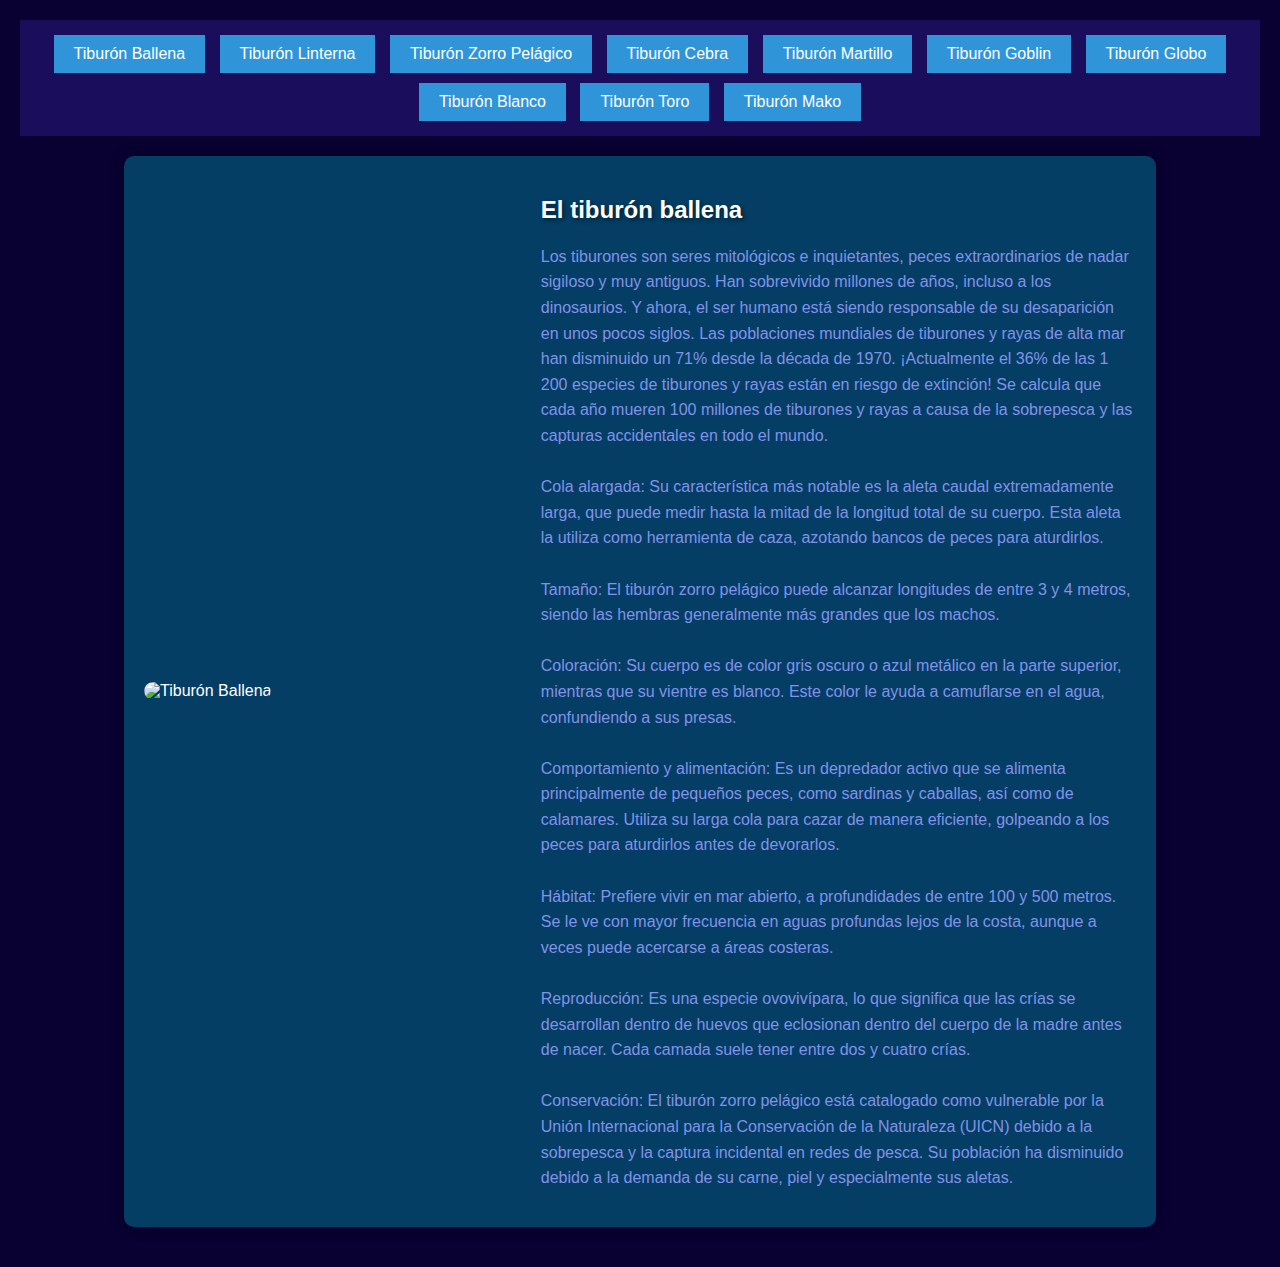
==== index.html @ 9f4cbdf3 "Add files via upload" ====
<!DOCTYPE html>
<html lang="es">
<head>
    <meta charset="UTF-8">
    <meta name="viewport" content="width=device-width, initial-scale=1.0">
    <title>Tiburones</title>
    <link rel="stylesheet" href="Style.css">
</head>
<body>
    <div class="header">
        <button onclick="showSection('tiburon-ballena')">Tiburón Ballena</button>
        <button onclick="showSection('tiburon-linterna')">Tiburón Linterna</button>
        <button onclick="showSection('tiburon-zorro')">Tiburón Zorro Pelágico</button>
        <button onclick="showSection('tiburon-cebra')">Tiburón Cebra</button>
        <button onclick="showSection('tiburon-martillo')">Tiburón Martillo</button>
        <button onclick="showSection('tiburon-goblin')">Tiburón Goblin</button>
        <button onclick="showSection('tiburon-globo')">Tiburón Globo</button>
        <button onclick="showSection('tiburon-blanco')">Tiburón Blanco</button>
        <button onclick="showSection('tiburon-toro')">Tiburón Toro</button>
        <button onclick="showSection('tiburon-mako')">Tiburón Mako</button>
    </div>

    <div class="content">
        <div id="tiburon-ballena" class="section">
            <img src="img/ballena.png" alt="Tiburón Ballena">
            <div class="text-box">
                <h2>El tiburón ballena</h2>
                <p>Los tiburones son seres mitológicos e inquietantes, 
                    peces extraordinarios de nadar sigiloso y muy antiguos. Han sobrevivido millones de años, 
                    incluso a los dinosaurios. Y ahora, el ser humano está siendo responsable de su desaparición 
                    en unos pocos siglos. Las poblaciones mundiales de tiburones y rayas de alta mar han disminuido un
                     71% desde la década de 1970. ¡Actualmente el 36% de las 1 200 especies de tiburones y rayas están en riesgo 
                     de extinción! Se calcula que cada año mueren 100 millones de tiburones y rayas a causa de la sobrepesca y las 
                     capturas accidentales en todo el mundo.
                     <br>
                     <br>
                     
                                         Cola alargada: Su característica más notable es la aleta caudal extremadamente larga, que puede medir hasta la mitad de la longitud total de su cuerpo. Esta aleta la utiliza como herramienta de caza, azotando bancos de peces para aturdirlos.
                                         <br>
                                         <br>
                                         Tamaño: El tiburón zorro pelágico puede alcanzar longitudes de entre 3 y 4 metros, siendo las hembras generalmente más grandes que los machos.
                                         <br>
                                         <br>
                                         Coloración: Su cuerpo es de color gris oscuro o azul metálico en la parte superior, mientras que su vientre es blanco. Este color le ayuda a camuflarse en el agua, confundiendo a sus presas.
                                         <br>
                                         <br>
                                         Comportamiento y alimentación: Es un depredador activo que se alimenta principalmente de pequeños peces, como sardinas y caballas, así como de calamares. Utiliza su larga cola para cazar de manera eficiente, golpeando a los peces para aturdirlos antes de devorarlos.
                                         <br>
                                         <br>
                                         Hábitat: Prefiere vivir en mar abierto, a profundidades de entre 100 y 500 metros. Se le ve con mayor frecuencia en aguas profundas lejos de la costa, aunque a veces puede acercarse a áreas costeras.
                                         <br>
                                         <br>
                                         Reproducción: Es una especie ovovivípara, lo que significa que las crías se desarrollan dentro de huevos que eclosionan dentro del cuerpo de la madre antes de nacer. Cada camada suele tener entre dos y cuatro crías.
                                         <br>
                                         <br>
                                         Conservación: El tiburón zorro pelágico está catalogado como vulnerable por la Unión Internacional para la Conservación de la Naturaleza (UICN) debido a la sobrepesca y la captura incidental en redes de pesca. Su población ha disminuido debido a la demanda de su carne, piel y especialmente sus aletas.</p>
            </div>
        </div>

        <div id="tiburon-linterna" class="section" style="display:none;">
            <img src="img/linterna.png" alt="Tiburón Linterna">
            <div class="text-box">
                <h2>El tiburón linterna</h2>
                <p>El tiburón linterna es famoso por emitir luz bioluminiscente para camuflarse en las profundidades del mar.
                    Los tiburones son seres mitológicos e inquietantes, peces extraordinarios de nadar sigiloso y muy antiguos. 
                    Han sobrevivido millones de años, incluso a los dinosaurios. Y ahora, el ser humano está siendo responsable 
                    de su desaparición en unos pocos siglos. Las poblaciones mundiales de tiburones y rayas de alta mar han disminuido 
                    un 71% desde la década de 1970. ¡Actualmente el 36% de las 1 200 especies de tiburones y rayas están en riesgo de 
                    extinción! Se calcula que cada año mueren 100 millones de tiburones y rayas a causa de la sobrepesca y las 
                    capturas accidentales en todo el mundo.
                    <br>
                    <br>
                    
                                        Cola alargada: Su característica más notable es la aleta caudal extremadamente larga, que puede medir hasta la mitad de la longitud total de su cuerpo. Esta aleta la utiliza como herramienta de caza, azotando bancos de peces para aturdirlos.
                                        <br>
                                        <br>
                                        Tamaño: El tiburón zorro pelágico puede alcanzar longitudes de entre 3 y 4 metros, siendo las hembras generalmente más grandes que los machos.
                                        <br>
                                        <br>
                                        Coloración: Su cuerpo es de color gris oscuro o azul metálico en la parte superior, mientras que su vientre es blanco. Este color le ayuda a camuflarse en el agua, confundiendo a sus presas.
                                        <br>
                                        <br>
                                        Comportamiento y alimentación: Es un depredador activo que se alimenta principalmente de pequeños peces, como sardinas y caballas, así como de calamares. Utiliza su larga cola para cazar de manera eficiente, golpeando a los peces para aturdirlos antes de devorarlos.
                                        <br>
                                        <br>
                                        Hábitat: Prefiere vivir en mar abierto, a profundidades de entre 100 y 500 metros. Se le ve con mayor frecuencia en aguas profundas lejos de la costa, aunque a veces puede acercarse a áreas costeras.
                                        <br>
                                        <br>
                                        Reproducción: Es una especie ovovivípara, lo que significa que las crías se desarrollan dentro de huevos que eclosionan dentro del cuerpo de la madre antes de nacer. Cada camada suele tener entre dos y cuatro crías.
                                        <br>
                                        <br>
                                        Conservación: El tiburón zorro pelágico está catalogado como vulnerable por la Unión Internacional para la Conservación de la Naturaleza (UICN) debido a la sobrepesca y la captura incidental en redes de pesca. Su población ha disminuido debido a la demanda de su carne, piel y especialmente sus aletas.
                </p>
            </div>
        </div>

        <div id="tiburon-zorro" class="section" style="display:none;">
            <img src="img/zorro.png" alt="Tiburón Zorro Pelágico">
            <div class="text-box">
                <h2>El tiburón zorro pelágico</h2>
                <p>El tiburón zorro pelágico usa su larga cola para aturdir a sus presas antes de cazarlas.
                    El tiburón zorro pelágico (Alopias pelagicus) es una especie de tiburón de la familia Alopiidae, 
                    conocido por su apariencia distintiva y su gran capacidad de nadar a grandes distancias en mar abierto. 
                    Este tiburón se encuentra en aguas tropicales y subtropicales de todo el mundo,
                     especialmente en los océanos Pacífico e Índico.
<br>
<br>

                    Cola alargada: Su característica más notable es la aleta caudal extremadamente larga, que puede medir hasta la mitad de la longitud total de su cuerpo. Esta aleta la utiliza como herramienta de caza, azotando bancos de peces para aturdirlos.
                    <br>
                    <br>
                    Tamaño: El tiburón zorro pelágico puede alcanzar longitudes de entre 3 y 4 metros, siendo las hembras generalmente más grandes que los machos.
                    <br>
                    <br>
                    Coloración: Su cuerpo es de color gris oscuro o azul metálico en la parte superior, mientras que su vientre es blanco. Este color le ayuda a camuflarse en el agua, confundiendo a sus presas.
                    <br>
                    <br>
                    Comportamiento y alimentación: Es un depredador activo que se alimenta principalmente de pequeños peces, como sardinas y caballas, así como de calamares. Utiliza su larga cola para cazar de manera eficiente, golpeando a los peces para aturdirlos antes de devorarlos.
                    <br>
                    <br>
                    Hábitat: Prefiere vivir en mar abierto, a profundidades de entre 100 y 500 metros. Se le ve con mayor frecuencia en aguas profundas lejos de la costa, aunque a veces puede acercarse a áreas costeras.
                    <br>
                    <br>
                    Reproducción: Es una especie ovovivípara, lo que significa que las crías se desarrollan dentro de huevos que eclosionan dentro del cuerpo de la madre antes de nacer. Cada camada suele tener entre dos y cuatro crías.
                    <br>
                    <br>
                    Conservación: El tiburón zorro pelágico está catalogado como vulnerable por la Unión Internacional para la Conservación de la Naturaleza (UICN) debido a la sobrepesca y la captura incidental en redes de pesca. Su población ha disminuido debido a la demanda de su carne, piel y especialmente sus aletas.
                </p>
            </div>
        </div>





        <div id="tiburon-cebra" class="section" style="display:none;">
            <img src="img/cebra.png" alt="Tiburón Cebra">
            <div class="text-box">
                <h2>El tiburón cebra</h2>
                <p>El tiburón cebra tiene un patrón distintivo en su piel, parecido al de las cebras, aunque cambia conforme crece.
                    El tiburón cebra (Stegostoma tigrinum), también conocido como tiburón leopardo en su etapa adulta, 
                    es una especie de tiburón que habita principalmente en las aguas tropicales del océano Índico y el 
                    océano Pacífico occidental. Recibe su nombre debido a su apariencia juvenil, donde presenta rayas oscuras 
                    y claras que recuerdan a una cebra, aunque en la etapa adulta estas rayas se
                     transforman en manchas oscuras, más parecidas a las de un leopardo.
                    <br>
<br>

                    Cola alargada: Su característica más notable es la aleta caudal extremadamente larga, que puede medir hasta la mitad de la longitud total de su cuerpo. Esta aleta la utiliza como herramienta de caza, azotando bancos de peces para aturdirlos.
                    <br>
                    <br>
                    Tamaño: El tiburón zorro pelágico puede alcanzar longitudes de entre 3 y 4 metros, siendo las hembras generalmente más grandes que los machos.
                    <br>
                    <br>
                    Coloración: Su cuerpo es de color gris oscuro o azul metálico en la parte superior, mientras que su vientre es blanco. Este color le ayuda a camuflarse en el agua, confundiendo a sus presas.
                    <br>
                    <br>
                    Comportamiento y alimentación: Es un depredador activo que se alimenta principalmente de pequeños peces, como sardinas y caballas, así como de calamares. Utiliza su larga cola para cazar de manera eficiente, golpeando a los peces para aturdirlos antes de devorarlos.
                    <br>
                    <br>
                    Hábitat: Prefiere vivir en mar abierto, a profundidades de entre 100 y 500 metros. Se le ve con mayor frecuencia en aguas profundas lejos de la costa, aunque a veces puede acercarse a áreas costeras.
                    <br>
                    <br>
                    Reproducción: Es una especie ovovivípara, lo que significa que las crías se desarrollan dentro de huevos que eclosionan dentro del cuerpo de la madre antes de nacer. Cada camada suele tener entre dos y cuatro crías.
                    <br>
                    <br>
                    Conservación: El tiburón zorro pelágico está catalogado como vulnerable por la Unión Internacional para la Conservación de la Naturaleza (UICN) debido a la sobrepesca y la captura incidental en redes de pesca. Su población ha disminuido debido a la demanda de su carne, piel y especialmente sus aletas.
                </p>
            </div>
        </div>

        <div id="tiburon-martillo" class="section" style="display:none;">
            <img src="img/martillo.png" alt="Tiburón Martillo">
            <div class="text-box">
                <h2>El tiburón martillo</h2>
                <p>El tiburón martillo tiene una cabeza única que le ayuda a cazar y maniobrar con precisión.
                    El tiburón cebra (Stegostoma tigrinum), también conocido como tiburón leopardo en su etapa adulta, es 
                    una especie de tiburón que habita principalmente en las aguas tropicales del océano Índico y el océano P
                    acífico occidental. Recibe su nombre debido a su apariencia juvenil, donde presenta rayas oscuras y claras 
                    que recuerdan a una cebra, aunque en la etapa adulta estas rayas se transforman en manchas oscuras, más parecidas 
                    a las de un leopardo.
                    <br>
                    <br>
                    
                                        Cola alargada: Su característica más notable es la aleta caudal extremadamente larga, que puede medir hasta la mitad de la longitud total de su cuerpo. Esta aleta la utiliza como herramienta de caza, azotando bancos de peces para aturdirlos.
                                        <br>
                                        <br>
                                        Tamaño: El tiburón zorro pelágico puede alcanzar longitudes de entre 3 y 4 metros, siendo las hembras generalmente más grandes que los machos.
                                        <br>
                                        <br>
                                        Coloración: Su cuerpo es de color gris oscuro o azul metálico en la parte superior, mientras que su vientre es blanco. Este color le ayuda a camuflarse en el agua, confundiendo a sus presas.
                                        <br>
                                        <br>
                                        Comportamiento y alimentación: Es un depredador activo que se alimenta principalmente de pequeños peces, como sardinas y caballas, así como de calamares. Utiliza su larga cola para cazar de manera eficiente, golpeando a los peces para aturdirlos antes de devorarlos.
                                        <br>
                                        <br>
                                        Hábitat: Prefiere vivir en mar abierto, a profundidades de entre 100 y 500 metros. Se le ve con mayor frecuencia en aguas profundas lejos de la costa, aunque a veces puede acercarse a áreas costeras.
                                        <br>
                                        <br>
                                        Reproducción: Es una especie ovovivípara, lo que significa que las crías se desarrollan dentro de huevos que eclosionan dentro del cuerpo de la madre antes de nacer. Cada camada suele tener entre dos y cuatro crías.
                                        <br>
                                        <br>
                                        Conservación: El tiburón zorro pelágico está catalogado como vulnerable por la Unión Internacional para la Conservación de la Naturaleza (UICN) debido a la sobrepesca y la captura incidental en redes de pesca. Su población ha disminuido debido a la demanda de su carne, piel y especialmente sus aletas.
                </p>
            </div>
        </div>

        <div id="tiburon-goblin" class="section" style="display:none;">
            <img src="img/goblin.png" alt="Tiburón Goblin">
            <div class="text-box">
                <h2>El tiburón goblin</h2>
                <p>El tiburón goblin es una especie rara y tiene un hocico largo que le da una apariencia inusual.
                    El tiburón cebra (Stegostoma tigrinum), también conocido como tiburón leopardo en su etapa adulta, es una 
                    especie de tiburón que habita principalmente en las aguas tropicales del océano Índico y el océano Pacífico
                     occidental. Recibe su nombre debido a su apariencia juvenil, donde presenta rayas oscuras y claras que r
                     ecuerdan a una cebra, aunque en la etapa adulta estas rayas se
                     transforman en manchas oscuras, más parecidas a las de un leopardo.
                     <br>
                     <br>
                     
                                         Cola alargada: Su característica más notable es la aleta caudal extremadamente larga, que puede medir hasta la mitad de la longitud total de su cuerpo. Esta aleta la utiliza como herramienta de caza, azotando bancos de peces para aturdirlos.
                                         <br>
                                         <br>
                                         Tamaño: El tiburón zorro pelágico puede alcanzar longitudes de entre 3 y 4 metros, siendo las hembras generalmente más grandes que los machos.
                                         <br>
                                         <br>
                                         Coloración: Su cuerpo es de color gris oscuro o azul metálico en la parte superior, mientras que su vientre es blanco. Este color le ayuda a camuflarse en el agua, confundiendo a sus presas.
                                         <br>
                                         <br>
                                         Comportamiento y alimentación: Es un depredador activo que se alimenta principalmente de pequeños peces, como sardinas y caballas, así como de calamares. Utiliza su larga cola para cazar de manera eficiente, golpeando a los peces para aturdirlos antes de devorarlos.
                                         <br>
                                         <br>
                                         Hábitat: Prefiere vivir en mar abierto, a profundidades de entre 100 y 500 metros. Se le ve con mayor frecuencia en aguas profundas lejos de la costa, aunque a veces puede acercarse a áreas costeras.
                                         <br>
                                         <br>
                                         Reproducción: Es una especie ovovivípara, lo que significa que las crías se desarrollan dentro de huevos que eclosionan dentro del cuerpo de la madre antes de nacer. Cada camada suele tener entre dos y cuatro crías.
                                         <br>
                                         <br>
                                         Conservación: El tiburón zorro pelágico está catalogado como vulnerable por la Unión Internacional para la Conservación de la Naturaleza (UICN) debido a la sobrepesca y la captura incidental en redes de pesca. Su población ha disminuido debido a la demanda de su carne, piel y especialmente sus aletas.
                </p>
            </div>
        </div>

        <div id="tiburon-globo" class="section" style="display:none;">
            <img src="img/globo.png" alt="Tiburón Globo">
            <div class="text-box">
                <h2>El tiburón globo</h2>
                <p>El tiburón globo tiene la habilidad de inflarse cuando se siente amenazado.
                    El tiburón cebra (Stegostoma tigrinum), también conocido como tiburón l
                    eopardo en su etapa adulta, es una especie de tiburón que habita pri
                    cipalmente en las aguas tropicales del océano Índico y el océano Pacífico 
                    occidental. Recibe su nombre debido a su apariencia juvenil, donde presenta 
                    rayas oscuras y claras que recuerdan a una cebra, aunque en la etapa adulta estas rayas se transforman en manchas 
                    oscuras, más parecidas a las de un leopardo.
                    <br>
                    <br>
                    
                                        Cola alargada: Su característica más notable es la aleta caudal extremadamente larga, que puede medir hasta la mitad de la longitud total de su cuerpo. Esta aleta la utiliza como herramienta de caza, azotando bancos de peces para aturdirlos.
                                        <br>
                                        <br>
                                        Tamaño: El tiburón zorro pelágico puede alcanzar longitudes de entre 3 y 4 metros, siendo las hembras generalmente más grandes que los machos.
                                        <br>
                                        <br>
                                        Coloración: Su cuerpo es de color gris oscuro o azul metálico en la parte superior, mientras que su vientre es blanco. Este color le ayuda a camuflarse en el agua, confundiendo a sus presas.
                                        <br>
                                        <br>
                                        Comportamiento y alimentación: Es un depredador activo que se alimenta principalmente de pequeños peces, como sardinas y caballas, así como de calamares. Utiliza su larga cola para cazar de manera eficiente, golpeando a los peces para aturdirlos antes de devorarlos.
                                        <br>
                                        <br>
                                        Hábitat: Prefiere vivir en mar abierto, a profundidades de entre 100 y 500 metros. Se le ve con mayor frecuencia en aguas profundas lejos de la costa, aunque a veces puede acercarse a áreas costeras.
                                        <br>
                                        <br>
                                        Reproducción: Es una especie ovovivípara, lo que significa que las crías se desarrollan dentro de huevos que eclosionan dentro del cuerpo de la madre antes de nacer. Cada camada suele tener entre dos y cuatro crías.
                                        <br>
                                        <br>
                                        Conservación: El tiburón zorro pelágico está catalogado como vulnerable por la Unión Internacional para la Conservación de la Naturaleza (UICN) debido a la sobrepesca y la captura incidental en redes de pesca. Su población ha disminuido debido a la demanda de su carne, piel y especialmente sus aletas.
                </p>
            </div>
        </div>

        <div id="tiburon-blanco" class="section" style="display:none;">
            <img src="img/blanco.png" alt="Tiburón Blanco">
            <div class="text-box">
                <h2>El tiburón blanco</h2>
                <p>El tiburón blanco es uno de los depredadores más poderosos del océano.
                    El tiburón cebra (Stegostoma tigrinum), también conocido como tiburón leopardo 
                    en su etapa adulta, es una especie de tiburón que habita principalmente en las 
                    aguas tropicales del océano Índico y el océano Pacífico occidental. Recibe su 
                     debido a su apariencia juvenil, donde presenta rayas oscuras y claras que recuerda
                     n a una cebra, aunque en la etapa adulta estas rayas se transforman en 
                    manchas oscuras, más parecidas a las de un leopardo.
                    <br>
                    <br>
                    
                                        Cola alargada: Su característica más notable es la aleta caudal extremadamente larga, que puede medir hasta la mitad de la longitud total de su cuerpo. Esta aleta la utiliza como herramienta de caza, azotando bancos de peces para aturdirlos.
                                        <br>
                                        <br>
                                        Tamaño: El tiburón zorro pelágico puede alcanzar longitudes de entre 3 y 4 metros, siendo las hembras generalmente más grandes que los machos.
                                        <br>
                                        <br>
                                        Coloración: Su cuerpo es de color gris oscuro o azul metálico en la parte superior, mientras que su vientre es blanco. Este color le ayuda a camuflarse en el agua, confundiendo a sus presas.
                                        <br>
                                        <br>
                                        Comportamiento y alimentación: Es un depredador activo que se alimenta principalmente de pequeños peces, como sardinas y caballas, así como de calamares. Utiliza su larga cola para cazar de manera eficiente, golpeando a los peces para aturdirlos antes de devorarlos.
                                        <br>
                                        <br>
                                        Hábitat: Prefiere vivir en mar abierto, a profundidades de entre 100 y 500 metros. Se le ve con mayor frecuencia en aguas profundas lejos de la costa, aunque a veces puede acercarse a áreas costeras.
                                        <br>
                                        <br>
                                        Reproducción: Es una especie ovovivípara, lo que significa que las crías se desarrollan dentro de huevos que eclosionan dentro del cuerpo de la madre antes de nacer. Cada camada suele tener entre dos y cuatro crías.
                                        <br>
                                        <br>
                                        Conservación: El tiburón zorro pelágico está catalogado como vulnerable por la Unión Internacional para la Conservación de la Naturaleza (UICN) debido a la sobrepesca y la captura incidental en redes de pesca. Su población ha disminuido debido a la demanda de su carne, piel y especialmente sus aletas.
                </p>
            </div>
        </div>

        <div id="tiburon-toro" class="section" style="display:none;">
            <img src="img/toro.png" alt="Tiburón Toro">
            <div class="text-box">
                <h2>El tiburón toro</h2>
                <p>El tiburón toro es conocido por su agresividad y su capacidad para nadar en aguas dulces.
                    El tiburón cebra (Stegostoma tigrinum), también conocido como tiburón leopardo 
                    en su etapa adulta, es una especie de tiburón que habita principalmente en las aguas tropicales 
                    del océano Índico y el océano Pacífico occidental. Recibe su nombre debido a su apariencia juvenil, 
                    donde presenta rayas oscuras y claras que recuerdan a una cebra, aunque en la etapa adulta estas rayas se 
                    transforman en 
                    manchas oscuras, más parecidas a las de un leopardo.
                    <br>
                    <br>
                    
                                        Cola alargada: Su característica más notable es la aleta caudal extremadamente larga, que puede medir hasta la mitad de la longitud total de su cuerpo. Esta aleta la utiliza como herramienta de caza, azotando bancos de peces para aturdirlos.
                                        <br>
                                        <br>
                                        Tamaño: El tiburón zorro pelágico puede alcanzar longitudes de entre 3 y 4 metros, siendo las hembras generalmente más grandes que los machos.
                                        <br>
                                        <br>
                                        Coloración: Su cuerpo es de color gris oscuro o azul metálico en la parte superior, mientras que su vientre es blanco. Este color le ayuda a camuflarse en el agua, confundiendo a sus presas.
                                        <br>
                                        <br>
                                        Comportamiento y alimentación: Es un depredador activo que se alimenta principalmente de pequeños peces, como sardinas y caballas, así como de calamares. Utiliza su larga cola para cazar de manera eficiente, golpeando a los peces para aturdirlos antes de devorarlos.
                                        <br>
                                        <br>
                                        Hábitat: Prefiere vivir en mar abierto, a profundidades de entre 100 y 500 metros. Se le ve con mayor frecuencia en aguas profundas lejos de la costa, aunque a veces puede acercarse a áreas costeras.
                                        <br>
                                        <br>
                                        Reproducción: Es una especie ovovivípara, lo que significa que las crías se desarrollan dentro de huevos que eclosionan dentro del cuerpo de la madre antes de nacer. Cada camada suele tener entre dos y cuatro crías.
                                        <br>
                                        <br>
                                        Conservación: El tiburón zorro pelágico está catalogado como vulnerable por la Unión Internacional para la Conservación de la Naturaleza (UICN) debido a la sobrepesca y la captura incidental en redes de pesca. Su población ha disminuido debido a la demanda de su carne, piel y especialmente sus aletas.
                </p>
            </div>
        </div>

        <div id="tiburon-mako" class="section" style="display:none;">
            <img src="img/Mako.png" alt="Tiburón Mako">
            <div class="text-box">
                <h2>El tiburón mako</h2>
                <p>El tiburón mako es el tiburón más rápido del mundo, capaz de nadar a gran velocidad.
                    El tiburón cebra (Stegostoma tigrinum), también conocido como tiburón leopardo 
                    en su etapa adulta, es una especie de tiburón que habita principalmente en las aguas tropicales del 
                    océano Índico y el océano Pacífico occidental. Recibe su nombre debido a su apariencia juvenil, donde 
                    presenta rayas oscuras y claras que recuerdan a una cebra, aunque en la etapa adulta estas rayas se 
                    transforman en manchas oscuras, más parecidas a las de un leopardo.
                    <br>
                    <br>
                    
                                        Cola alargada: Su característica más notable es la aleta caudal extremadamente larga, que puede medir hasta la mitad de la longitud total de su cuerpo. Esta aleta la utiliza como herramienta de caza, azotando bancos de peces para aturdirlos.
                                        <br>
                                        <br>
                                        Tamaño: El tiburón zorro pelágico puede alcanzar longitudes de entre 3 y 4 metros, siendo las hembras generalmente más grandes que los machos.
                                        <br>
                                        <br>
                                        Coloración: Su cuerpo es de color gris oscuro o azul metálico en la parte superior, mientras que su vientre es blanco. Este color le ayuda a camuflarse en el agua, confundiendo a sus presas.
                                        <br>
                                        <br>
                                        Comportamiento y alimentación: Es un depredador activo que se alimenta principalmente de pequeños peces, como sardinas y caballas, así como de calamares. Utiliza su larga cola para cazar de manera eficiente, golpeando a los peces para aturdirlos antes de devorarlos.
                                        <br>
                                        <br>
                                        Hábitat: Prefiere vivir en mar abierto, a profundidades de entre 100 y 500 metros. Se le ve con mayor frecuencia en aguas profundas lejos de la costa, aunque a veces puede acercarse a áreas costeras.
                                        <br>
                                        <br>
                                        Reproducción: Es una especie ovovivípara, lo que significa que las crías se desarrollan dentro de huevos que eclosionan dentro del cuerpo de la madre antes de nacer. Cada camada suele tener entre dos y cuatro crías.
                                        <br>
                                        <br>
                                        Conservación: El tiburón zorro pelágico está catalogado como vulnerable por la Unión Internacional para la Conservación de la Naturaleza (UICN) debido a la sobrepesca y la captura incidental en redes de pesca. Su población ha disminuido debido a la demanda de su carne, piel y especialmente sus aletas.
                </p>
            </div>
        </div>
    </div>

    <script>
        function showSection(sectionId) {
            let sections = document.querySelectorAll('.section');
            sections.forEach(section => {
                section.style.display = 'none';
            });
            document.getElementById(sectionId).style.display = 'flex';
        }
    </script>
</body>
</html>








    <script>
        function showSection(sectionId) {
            let sections = document.querySelectorAll('.section');
            sections.forEach(section => {
                section.style.display = 'none';
            });
            document.getElementById(sectionId).style.display = 'flex';
        }
    </script>
</body>
</html>
---- Style.css ----
body {
    font-family: Arial, sans-serif;
    background-color: #080131;
    color: white;
    margin: 0;
    padding: 0;
}

.header {
    background-color: #1a0e5c;
    padding: 10px;
    text-align: center;
    margin: 20px;
}

.header button {
    background-color: #3095d8;
    border: none;
    color: white;
    padding: 10px 20px;
    margin: 5px;
    cursor: pointer;
    font-size: 16px;
}

.header button:hover {
    background-color: #1c5985;
}

.content {
    display: flex;
    flex-direction: column;
    align-items: center;
    margin: 20px;
}

.section {
    display: flex;
    align-items: center;
    justify-content: space-between;
    background-color: #043e64;
    width: 80%;
    padding: 20px;
    margin-bottom: 20px;
    border-radius: 10px;
    box-shadow: 0px 0px 15px rgba(0, 0, 0, 0.2);
}

.section img {
    max-width: 450px;
    border-radius: 10px;
   
}

.text-box {
    width: 60%;
}

.text-box h2 {
    color: #fff;
    text-shadow: 2px 2px 4px rgba(0, 0, 0, 0.5);
}

.text-box p {
    color: #8292e9;
    font-size: 16px;
    line-height: 1.6;
}
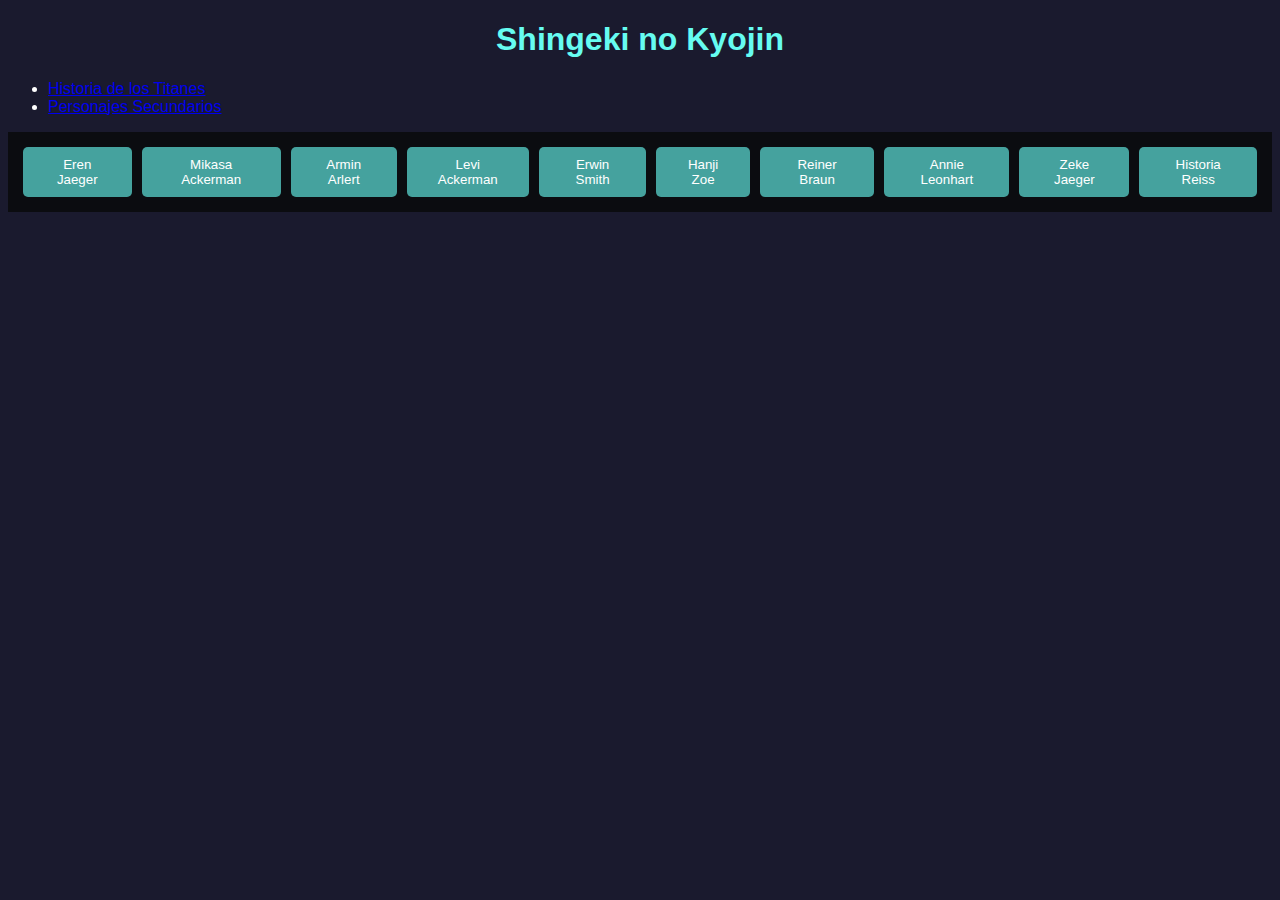
==== commit 5e748532: "Add files via upload" ====
--- a/index.html
+++ b/index.html
@@ -3,419 +3,328 @@
 <head>
     <meta charset="UTF-8">
     <meta name="viewport" content="width=device-width, initial-scale=1.0">
-    <title>Tiburones</title>
-    <link rel="stylesheet" href="Style.css">
+    <title>Shingeki no Kyojin</title>
+    <link rel="stylesheet" href="style.css">
 </head>
 <body>
-    <div class="header">
-        <button onclick="showSection('tiburon-ballena')">Tiburón Ballena</button>
-        <button onclick="showSection('tiburon-linterna')">Tiburón Linterna</button>
-        <button onclick="showSection('tiburon-zorro')">Tiburón Zorro Pelágico</button>
-        <button onclick="showSection('tiburon-cebra')">Tiburón Cebra</button>
-        <button onclick="showSection('tiburon-martillo')">Tiburón Martillo</button>
-        <button onclick="showSection('tiburon-goblin')">Tiburón Goblin</button>
-        <button onclick="showSection('tiburon-globo')">Tiburón Globo</button>
-        <button onclick="showSection('tiburon-blanco')">Tiburón Blanco</button>
-        <button onclick="showSection('tiburon-toro')">Tiburón Toro</button>
-        <button onclick="showSection('tiburon-mako')">Tiburón Mako</button>
+    <h1>Shingeki no Kyojin</h1>
+       <!-- Enlaces a otras páginas web -->
+       <nav>
+        <ul>
+            <li><a href="http://127.0.0.1:5500/titanes.html">Historia de los Titanes</a></li>
+            <li><a href="http://127.0.0.1:5500/personajes.html">Personajes Secundarios</a></li>
+        </ul>
+    </nav>
+</header>
+    <div class="navbar">
+        <button onclick="showSection('eren')">Eren Jaeger</button>
+        <button onclick="showSection('mikasa')">Mikasa Ackerman</button>
+        <button onclick="showSection('armin')">Armin Arlert</button>
+        <button onclick="showSection('levi')">Levi Ackerman</button>
+        <button onclick="showSection('erwin')">Erwin Smith</button>
+        <button onclick="showSection('hanji')">Hanji Zoe</button>
+        <button onclick="showSection('reiner')">Reiner Braun</button>
+        <button onclick="showSection('annie')">Annie Leonhart</button>
+        <button onclick="showSection('zeke')">Zeke Jaeger</button>
+        <button onclick="showSection('historia')">Historia Reiss</button>
     </div>
 
-    <div class="content">
-        <div id="tiburon-ballena" class="section">
-            <img src="img/ballena.png" alt="Tiburón Ballena">
-            <div class="text-box">
-                <h2>El tiburón ballena</h2>
-                <p>Los tiburones son seres mitológicos e inquietantes, 
-                    peces extraordinarios de nadar sigiloso y muy antiguos. Han sobrevivido millones de años, 
-                    incluso a los dinosaurios. Y ahora, el ser humano está siendo responsable de su desaparición 
-                    en unos pocos siglos. Las poblaciones mundiales de tiburones y rayas de alta mar han disminuido un
-                     71% desde la década de 1970. ¡Actualmente el 36% de las 1 200 especies de tiburones y rayas están en riesgo 
-                     de extinción! Se calcula que cada año mueren 100 millones de tiburones y rayas a causa de la sobrepesca y las 
-                     capturas accidentales en todo el mundo.
-                     <br>
-                     <br>
-                     
-                                         Cola alargada: Su característica más notable es la aleta caudal extremadamente larga, que puede medir hasta la mitad de la longitud total de su cuerpo. Esta aleta la utiliza como herramienta de caza, azotando bancos de peces para aturdirlos.
-                                         <br>
-                                         <br>
-                                         Tamaño: El tiburón zorro pelágico puede alcanzar longitudes de entre 3 y 4 metros, siendo las hembras generalmente más grandes que los machos.
-                                         <br>
-                                         <br>
-                                         Coloración: Su cuerpo es de color gris oscuro o azul metálico en la parte superior, mientras que su vientre es blanco. Este color le ayuda a camuflarse en el agua, confundiendo a sus presas.
-                                         <br>
-                                         <br>
-                                         Comportamiento y alimentación: Es un depredador activo que se alimenta principalmente de pequeños peces, como sardinas y caballas, así como de calamares. Utiliza su larga cola para cazar de manera eficiente, golpeando a los peces para aturdirlos antes de devorarlos.
-                                         <br>
-                                         <br>
-                                         Hábitat: Prefiere vivir en mar abierto, a profundidades de entre 100 y 500 metros. Se le ve con mayor frecuencia en aguas profundas lejos de la costa, aunque a veces puede acercarse a áreas costeras.
-                                         <br>
-                                         <br>
-                                         Reproducción: Es una especie ovovivípara, lo que significa que las crías se desarrollan dentro de huevos que eclosionan dentro del cuerpo de la madre antes de nacer. Cada camada suele tener entre dos y cuatro crías.
-                                         <br>
-                                         <br>
-                                         Conservación: El tiburón zorro pelágico está catalogado como vulnerable por la Unión Internacional para la Conservación de la Naturaleza (UICN) debido a la sobrepesca y la captura incidental en redes de pesca. Su población ha disminuido debido a la demanda de su carne, piel y especialmente sus aletas.</p>
-            </div>
-        </div>
-
-        <div id="tiburon-linterna" class="section" style="display:none;">
-            <img src="img/linterna.png" alt="Tiburón Linterna">
-            <div class="text-box">
-                <h2>El tiburón linterna</h2>
-                <p>El tiburón linterna es famoso por emitir luz bioluminiscente para camuflarse en las profundidades del mar.
-                    Los tiburones son seres mitológicos e inquietantes, peces extraordinarios de nadar sigiloso y muy antiguos. 
-                    Han sobrevivido millones de años, incluso a los dinosaurios. Y ahora, el ser humano está siendo responsable 
-                    de su desaparición en unos pocos siglos. Las poblaciones mundiales de tiburones y rayas de alta mar han disminuido 
-                    un 71% desde la década de 1970. ¡Actualmente el 36% de las 1 200 especies de tiburones y rayas están en riesgo de 
-                    extinción! Se calcula que cada año mueren 100 millones de tiburones y rayas a causa de la sobrepesca y las 
-                    capturas accidentales en todo el mundo.
-                    <br>
-                    <br>
-                    
-                                        Cola alargada: Su característica más notable es la aleta caudal extremadamente larga, que puede medir hasta la mitad de la longitud total de su cuerpo. Esta aleta la utiliza como herramienta de caza, azotando bancos de peces para aturdirlos.
-                                        <br>
-                                        <br>
-                                        Tamaño: El tiburón zorro pelágico puede alcanzar longitudes de entre 3 y 4 metros, siendo las hembras generalmente más grandes que los machos.
-                                        <br>
-                                        <br>
-                                        Coloración: Su cuerpo es de color gris oscuro o azul metálico en la parte superior, mientras que su vientre es blanco. Este color le ayuda a camuflarse en el agua, confundiendo a sus presas.
-                                        <br>
-                                        <br>
-                                        Comportamiento y alimentación: Es un depredador activo que se alimenta principalmente de pequeños peces, como sardinas y caballas, así como de calamares. Utiliza su larga cola para cazar de manera eficiente, golpeando a los peces para aturdirlos antes de devorarlos.
-                                        <br>
-                                        <br>
-                                        Hábitat: Prefiere vivir en mar abierto, a profundidades de entre 100 y 500 metros. Se le ve con mayor frecuencia en aguas profundas lejos de la costa, aunque a veces puede acercarse a áreas costeras.
-                                        <br>
-                                        <br>
-                                        Reproducción: Es una especie ovovivípara, lo que significa que las crías se desarrollan dentro de huevos que eclosionan dentro del cuerpo de la madre antes de nacer. Cada camada suele tener entre dos y cuatro crías.
-                                        <br>
-                                        <br>
-                                        Conservación: El tiburón zorro pelágico está catalogado como vulnerable por la Unión Internacional para la Conservación de la Naturaleza (UICN) debido a la sobrepesca y la captura incidental en redes de pesca. Su población ha disminuido debido a la demanda de su carne, piel y especialmente sus aletas.
-                </p>
-            </div>
-        </div>
-
-        <div id="tiburon-zorro" class="section" style="display:none;">
-            <img src="img/zorro.png" alt="Tiburón Zorro Pelágico">
-            <div class="text-box">
-                <h2>El tiburón zorro pelágico</h2>
-                <p>El tiburón zorro pelágico usa su larga cola para aturdir a sus presas antes de cazarlas.
-                    El tiburón zorro pelágico (Alopias pelagicus) es una especie de tiburón de la familia Alopiidae, 
-                    conocido por su apariencia distintiva y su gran capacidad de nadar a grandes distancias en mar abierto. 
-                    Este tiburón se encuentra en aguas tropicales y subtropicales de todo el mundo,
-                     especialmente en los océanos Pacífico e Índico.
-<br>
-<br>
-
-                    Cola alargada: Su característica más notable es la aleta caudal extremadamente larga, que puede medir hasta la mitad de la longitud total de su cuerpo. Esta aleta la utiliza como herramienta de caza, azotando bancos de peces para aturdirlos.
-                    <br>
-                    <br>
-                    Tamaño: El tiburón zorro pelágico puede alcanzar longitudes de entre 3 y 4 metros, siendo las hembras generalmente más grandes que los machos.
-                    <br>
-                    <br>
-                    Coloración: Su cuerpo es de color gris oscuro o azul metálico en la parte superior, mientras que su vientre es blanco. Este color le ayuda a camuflarse en el agua, confundiendo a sus presas.
-                    <br>
-                    <br>
-                    Comportamiento y alimentación: Es un depredador activo que se alimenta principalmente de pequeños peces, como sardinas y caballas, así como de calamares. Utiliza su larga cola para cazar de manera eficiente, golpeando a los peces para aturdirlos antes de devorarlos.
-                    <br>
-                    <br>
-                    Hábitat: Prefiere vivir en mar abierto, a profundidades de entre 100 y 500 metros. Se le ve con mayor frecuencia en aguas profundas lejos de la costa, aunque a veces puede acercarse a áreas costeras.
-                    <br>
-                    <br>
-                    Reproducción: Es una especie ovovivípara, lo que significa que las crías se desarrollan dentro de huevos que eclosionan dentro del cuerpo de la madre antes de nacer. Cada camada suele tener entre dos y cuatro crías.
-                    <br>
-                    <br>
-                    Conservación: El tiburón zorro pelágico está catalogado como vulnerable por la Unión Internacional para la Conservación de la Naturaleza (UICN) debido a la sobrepesca y la captura incidental en redes de pesca. Su población ha disminuido debido a la demanda de su carne, piel y especialmente sus aletas.
-                </p>
-            </div>
-        </div>
-
-
-
-
-
-        <div id="tiburon-cebra" class="section" style="display:none;">
-            <img src="img/cebra.png" alt="Tiburón Cebra">
-            <div class="text-box">
-                <h2>El tiburón cebra</h2>
-                <p>El tiburón cebra tiene un patrón distintivo en su piel, parecido al de las cebras, aunque cambia conforme crece.
-                    El tiburón cebra (Stegostoma tigrinum), también conocido como tiburón leopardo en su etapa adulta, 
-                    es una especie de tiburón que habita principalmente en las aguas tropicales del océano Índico y el 
-                    océano Pacífico occidental. Recibe su nombre debido a su apariencia juvenil, donde presenta rayas oscuras 
-                    y claras que recuerdan a una cebra, aunque en la etapa adulta estas rayas se
-                     transforman en manchas oscuras, más parecidas a las de un leopardo.
-                    <br>
-<br>
-
-                    Cola alargada: Su característica más notable es la aleta caudal extremadamente larga, que puede medir hasta la mitad de la longitud total de su cuerpo. Esta aleta la utiliza como herramienta de caza, azotando bancos de peces para aturdirlos.
-                    <br>
-                    <br>
-                    Tamaño: El tiburón zorro pelágico puede alcanzar longitudes de entre 3 y 4 metros, siendo las hembras generalmente más grandes que los machos.
-                    <br>
-                    <br>
-                    Coloración: Su cuerpo es de color gris oscuro o azul metálico en la parte superior, mientras que su vientre es blanco. Este color le ayuda a camuflarse en el agua, confundiendo a sus presas.
-                    <br>
-                    <br>
-                    Comportamiento y alimentación: Es un depredador activo que se alimenta principalmente de pequeños peces, como sardinas y caballas, así como de calamares. Utiliza su larga cola para cazar de manera eficiente, golpeando a los peces para aturdirlos antes de devorarlos.
-                    <br>
-                    <br>
-                    Hábitat: Prefiere vivir en mar abierto, a profundidades de entre 100 y 500 metros. Se le ve con mayor frecuencia en aguas profundas lejos de la costa, aunque a veces puede acercarse a áreas costeras.
-                    <br>
-                    <br>
-                    Reproducción: Es una especie ovovivípara, lo que significa que las crías se desarrollan dentro de huevos que eclosionan dentro del cuerpo de la madre antes de nacer. Cada camada suele tener entre dos y cuatro crías.
-                    <br>
-                    <br>
-                    Conservación: El tiburón zorro pelágico está catalogado como vulnerable por la Unión Internacional para la Conservación de la Naturaleza (UICN) debido a la sobrepesca y la captura incidental en redes de pesca. Su población ha disminuido debido a la demanda de su carne, piel y especialmente sus aletas.
-                </p>
-            </div>
-        </div>
-
-        <div id="tiburon-martillo" class="section" style="display:none;">
-            <img src="img/martillo.png" alt="Tiburón Martillo">
-            <div class="text-box">
-                <h2>El tiburón martillo</h2>
-                <p>El tiburón martillo tiene una cabeza única que le ayuda a cazar y maniobrar con precisión.
-                    El tiburón cebra (Stegostoma tigrinum), también conocido como tiburón leopardo en su etapa adulta, es 
-                    una especie de tiburón que habita principalmente en las aguas tropicales del océano Índico y el océano P
-                    acífico occidental. Recibe su nombre debido a su apariencia juvenil, donde presenta rayas oscuras y claras 
-                    que recuerdan a una cebra, aunque en la etapa adulta estas rayas se transforman en manchas oscuras, más parecidas 
-                    a las de un leopardo.
-                    <br>
-                    <br>
-                    
-                                        Cola alargada: Su característica más notable es la aleta caudal extremadamente larga, que puede medir hasta la mitad de la longitud total de su cuerpo. Esta aleta la utiliza como herramienta de caza, azotando bancos de peces para aturdirlos.
-                                        <br>
-                                        <br>
-                                        Tamaño: El tiburón zorro pelágico puede alcanzar longitudes de entre 3 y 4 metros, siendo las hembras generalmente más grandes que los machos.
-                                        <br>
-                                        <br>
-                                        Coloración: Su cuerpo es de color gris oscuro o azul metálico en la parte superior, mientras que su vientre es blanco. Este color le ayuda a camuflarse en el agua, confundiendo a sus presas.
-                                        <br>
-                                        <br>
-                                        Comportamiento y alimentación: Es un depredador activo que se alimenta principalmente de pequeños peces, como sardinas y caballas, así como de calamares. Utiliza su larga cola para cazar de manera eficiente, golpeando a los peces para aturdirlos antes de devorarlos.
-                                        <br>
-                                        <br>
-                                        Hábitat: Prefiere vivir en mar abierto, a profundidades de entre 100 y 500 metros. Se le ve con mayor frecuencia en aguas profundas lejos de la costa, aunque a veces puede acercarse a áreas costeras.
-                                        <br>
-                                        <br>
-                                        Reproducción: Es una especie ovovivípara, lo que significa que las crías se desarrollan dentro de huevos que eclosionan dentro del cuerpo de la madre antes de nacer. Cada camada suele tener entre dos y cuatro crías.
-                                        <br>
-                                        <br>
-                                        Conservación: El tiburón zorro pelágico está catalogado como vulnerable por la Unión Internacional para la Conservación de la Naturaleza (UICN) debido a la sobrepesca y la captura incidental en redes de pesca. Su población ha disminuido debido a la demanda de su carne, piel y especialmente sus aletas.
-                </p>
-            </div>
-        </div>
-
-        <div id="tiburon-goblin" class="section" style="display:none;">
-            <img src="img/goblin.png" alt="Tiburón Goblin">
-            <div class="text-box">
-                <h2>El tiburón goblin</h2>
-                <p>El tiburón goblin es una especie rara y tiene un hocico largo que le da una apariencia inusual.
-                    El tiburón cebra (Stegostoma tigrinum), también conocido como tiburón leopardo en su etapa adulta, es una 
-                    especie de tiburón que habita principalmente en las aguas tropicales del océano Índico y el océano Pacífico
-                     occidental. Recibe su nombre debido a su apariencia juvenil, donde presenta rayas oscuras y claras que r
-                     ecuerdan a una cebra, aunque en la etapa adulta estas rayas se
-                     transforman en manchas oscuras, más parecidas a las de un leopardo.
-                     <br>
-                     <br>
-                     
-                                         Cola alargada: Su característica más notable es la aleta caudal extremadamente larga, que puede medir hasta la mitad de la longitud total de su cuerpo. Esta aleta la utiliza como herramienta de caza, azotando bancos de peces para aturdirlos.
-                                         <br>
-                                         <br>
-                                         Tamaño: El tiburón zorro pelágico puede alcanzar longitudes de entre 3 y 4 metros, siendo las hembras generalmente más grandes que los machos.
-                                         <br>
-                                         <br>
-                                         Coloración: Su cuerpo es de color gris oscuro o azul metálico en la parte superior, mientras que su vientre es blanco. Este color le ayuda a camuflarse en el agua, confundiendo a sus presas.
-                                         <br>
-                                         <br>
-                                         Comportamiento y alimentación: Es un depredador activo que se alimenta principalmente de pequeños peces, como sardinas y caballas, así como de calamares. Utiliza su larga cola para cazar de manera eficiente, golpeando a los peces para aturdirlos antes de devorarlos.
-                                         <br>
-                                         <br>
-                                         Hábitat: Prefiere vivir en mar abierto, a profundidades de entre 100 y 500 metros. Se le ve con mayor frecuencia en aguas profundas lejos de la costa, aunque a veces puede acercarse a áreas costeras.
-                                         <br>
-                                         <br>
-                                         Reproducción: Es una especie ovovivípara, lo que significa que las crías se desarrollan dentro de huevos que eclosionan dentro del cuerpo de la madre antes de nacer. Cada camada suele tener entre dos y cuatro crías.
-                                         <br>
-                                         <br>
-                                         Conservación: El tiburón zorro pelágico está catalogado como vulnerable por la Unión Internacional para la Conservación de la Naturaleza (UICN) debido a la sobrepesca y la captura incidental en redes de pesca. Su población ha disminuido debido a la demanda de su carne, piel y especialmente sus aletas.
-                </p>
-            </div>
-        </div>
-
-        <div id="tiburon-globo" class="section" style="display:none;">
-            <img src="img/globo.png" alt="Tiburón Globo">
-            <div class="text-box">
-                <h2>El tiburón globo</h2>
-                <p>El tiburón globo tiene la habilidad de inflarse cuando se siente amenazado.
-                    El tiburón cebra (Stegostoma tigrinum), también conocido como tiburón l
-                    eopardo en su etapa adulta, es una especie de tiburón que habita pri
-                    cipalmente en las aguas tropicales del océano Índico y el océano Pacífico 
-                    occidental. Recibe su nombre debido a su apariencia juvenil, donde presenta 
-                    rayas oscuras y claras que recuerdan a una cebra, aunque en la etapa adulta estas rayas se transforman en manchas 
-                    oscuras, más parecidas a las de un leopardo.
-                    <br>
-                    <br>
-                    
-                                        Cola alargada: Su característica más notable es la aleta caudal extremadamente larga, que puede medir hasta la mitad de la longitud total de su cuerpo. Esta aleta la utiliza como herramienta de caza, azotando bancos de peces para aturdirlos.
-                                        <br>
-                                        <br>
-                                        Tamaño: El tiburón zorro pelágico puede alcanzar longitudes de entre 3 y 4 metros, siendo las hembras generalmente más grandes que los machos.
-                                        <br>
-                                        <br>
-                                        Coloración: Su cuerpo es de color gris oscuro o azul metálico en la parte superior, mientras que su vientre es blanco. Este color le ayuda a camuflarse en el agua, confundiendo a sus presas.
-                                        <br>
-                                        <br>
-                                        Comportamiento y alimentación: Es un depredador activo que se alimenta principalmente de pequeños peces, como sardinas y caballas, así como de calamares. Utiliza su larga cola para cazar de manera eficiente, golpeando a los peces para aturdirlos antes de devorarlos.
-                                        <br>
-                                        <br>
-                                        Hábitat: Prefiere vivir en mar abierto, a profundidades de entre 100 y 500 metros. Se le ve con mayor frecuencia en aguas profundas lejos de la costa, aunque a veces puede acercarse a áreas costeras.
-                                        <br>
-                                        <br>
-                                        Reproducción: Es una especie ovovivípara, lo que significa que las crías se desarrollan dentro de huevos que eclosionan dentro del cuerpo de la madre antes de nacer. Cada camada suele tener entre dos y cuatro crías.
-                                        <br>
-                                        <br>
-                                        Conservación: El tiburón zorro pelágico está catalogado como vulnerable por la Unión Internacional para la Conservación de la Naturaleza (UICN) debido a la sobrepesca y la captura incidental en redes de pesca. Su población ha disminuido debido a la demanda de su carne, piel y especialmente sus aletas.
-                </p>
-            </div>
-        </div>
-
-        <div id="tiburon-blanco" class="section" style="display:none;">
-            <img src="img/blanco.png" alt="Tiburón Blanco">
-            <div class="text-box">
-                <h2>El tiburón blanco</h2>
-                <p>El tiburón blanco es uno de los depredadores más poderosos del océano.
-                    El tiburón cebra (Stegostoma tigrinum), también conocido como tiburón leopardo 
-                    en su etapa adulta, es una especie de tiburón que habita principalmente en las 
-                    aguas tropicales del océano Índico y el océano Pacífico occidental. Recibe su 
-                     debido a su apariencia juvenil, donde presenta rayas oscuras y claras que recuerda
-                     n a una cebra, aunque en la etapa adulta estas rayas se transforman en 
-                    manchas oscuras, más parecidas a las de un leopardo.
-                    <br>
-                    <br>
-                    
-                                        Cola alargada: Su característica más notable es la aleta caudal extremadamente larga, que puede medir hasta la mitad de la longitud total de su cuerpo. Esta aleta la utiliza como herramienta de caza, azotando bancos de peces para aturdirlos.
-                                        <br>
-                                        <br>
-                                        Tamaño: El tiburón zorro pelágico puede alcanzar longitudes de entre 3 y 4 metros, siendo las hembras generalmente más grandes que los machos.
-                                        <br>
-                                        <br>
-                                        Coloración: Su cuerpo es de color gris oscuro o azul metálico en la parte superior, mientras que su vientre es blanco. Este color le ayuda a camuflarse en el agua, confundiendo a sus presas.
-                                        <br>
-                                        <br>
-                                        Comportamiento y alimentación: Es un depredador activo que se alimenta principalmente de pequeños peces, como sardinas y caballas, así como de calamares. Utiliza su larga cola para cazar de manera eficiente, golpeando a los peces para aturdirlos antes de devorarlos.
-                                        <br>
-                                        <br>
-                                        Hábitat: Prefiere vivir en mar abierto, a profundidades de entre 100 y 500 metros. Se le ve con mayor frecuencia en aguas profundas lejos de la costa, aunque a veces puede acercarse a áreas costeras.
-                                        <br>
-                                        <br>
-                                        Reproducción: Es una especie ovovivípara, lo que significa que las crías se desarrollan dentro de huevos que eclosionan dentro del cuerpo de la madre antes de nacer. Cada camada suele tener entre dos y cuatro crías.
-                                        <br>
-                                        <br>
-                                        Conservación: El tiburón zorro pelágico está catalogado como vulnerable por la Unión Internacional para la Conservación de la Naturaleza (UICN) debido a la sobrepesca y la captura incidental en redes de pesca. Su población ha disminuido debido a la demanda de su carne, piel y especialmente sus aletas.
-                </p>
-            </div>
-        </div>
-
-        <div id="tiburon-toro" class="section" style="display:none;">
-            <img src="img/toro.png" alt="Tiburón Toro">
-            <div class="text-box">
-                <h2>El tiburón toro</h2>
-                <p>El tiburón toro es conocido por su agresividad y su capacidad para nadar en aguas dulces.
-                    El tiburón cebra (Stegostoma tigrinum), también conocido como tiburón leopardo 
-                    en su etapa adulta, es una especie de tiburón que habita principalmente en las aguas tropicales 
-                    del océano Índico y el océano Pacífico occidental. Recibe su nombre debido a su apariencia juvenil, 
-                    donde presenta rayas oscuras y claras que recuerdan a una cebra, aunque en la etapa adulta estas rayas se 
-                    transforman en 
-                    manchas oscuras, más parecidas a las de un leopardo.
-                    <br>
-                    <br>
-                    
-                                        Cola alargada: Su característica más notable es la aleta caudal extremadamente larga, que puede medir hasta la mitad de la longitud total de su cuerpo. Esta aleta la utiliza como herramienta de caza, azotando bancos de peces para aturdirlos.
-                                        <br>
-                                        <br>
-                                        Tamaño: El tiburón zorro pelágico puede alcanzar longitudes de entre 3 y 4 metros, siendo las hembras generalmente más grandes que los machos.
-                                        <br>
-                                        <br>
-                                        Coloración: Su cuerpo es de color gris oscuro o azul metálico en la parte superior, mientras que su vientre es blanco. Este color le ayuda a camuflarse en el agua, confundiendo a sus presas.
-                                        <br>
-                                        <br>
-                                        Comportamiento y alimentación: Es un depredador activo que se alimenta principalmente de pequeños peces, como sardinas y caballas, así como de calamares. Utiliza su larga cola para cazar de manera eficiente, golpeando a los peces para aturdirlos antes de devorarlos.
-                                        <br>
-                                        <br>
-                                        Hábitat: Prefiere vivir en mar abierto, a profundidades de entre 100 y 500 metros. Se le ve con mayor frecuencia en aguas profundas lejos de la costa, aunque a veces puede acercarse a áreas costeras.
-                                        <br>
-                                        <br>
-                                        Reproducción: Es una especie ovovivípara, lo que significa que las crías se desarrollan dentro de huevos que eclosionan dentro del cuerpo de la madre antes de nacer. Cada camada suele tener entre dos y cuatro crías.
-                                        <br>
-                                        <br>
-                                        Conservación: El tiburón zorro pelágico está catalogado como vulnerable por la Unión Internacional para la Conservación de la Naturaleza (UICN) debido a la sobrepesca y la captura incidental en redes de pesca. Su población ha disminuido debido a la demanda de su carne, piel y especialmente sus aletas.
-                </p>
-            </div>
-        </div>
-
-        <div id="tiburon-mako" class="section" style="display:none;">
-            <img src="img/Mako.png" alt="Tiburón Mako">
-            <div class="text-box">
-                <h2>El tiburón mako</h2>
-                <p>El tiburón mako es el tiburón más rápido del mundo, capaz de nadar a gran velocidad.
-                    El tiburón cebra (Stegostoma tigrinum), también conocido como tiburón leopardo 
-                    en su etapa adulta, es una especie de tiburón que habita principalmente en las aguas tropicales del 
-                    océano Índico y el océano Pacífico occidental. Recibe su nombre debido a su apariencia juvenil, donde 
-                    presenta rayas oscuras y claras que recuerdan a una cebra, aunque en la etapa adulta estas rayas se 
-                    transforman en manchas oscuras, más parecidas a las de un leopardo.
-                    <br>
-                    <br>
-                    
-                                        Cola alargada: Su característica más notable es la aleta caudal extremadamente larga, que puede medir hasta la mitad de la longitud total de su cuerpo. Esta aleta la utiliza como herramienta de caza, azotando bancos de peces para aturdirlos.
-                                        <br>
-                                        <br>
-                                        Tamaño: El tiburón zorro pelágico puede alcanzar longitudes de entre 3 y 4 metros, siendo las hembras generalmente más grandes que los machos.
-                                        <br>
-                                        <br>
-                                        Coloración: Su cuerpo es de color gris oscuro o azul metálico en la parte superior, mientras que su vientre es blanco. Este color le ayuda a camuflarse en el agua, confundiendo a sus presas.
-                                        <br>
-                                        <br>
-                                        Comportamiento y alimentación: Es un depredador activo que se alimenta principalmente de pequeños peces, como sardinas y caballas, así como de calamares. Utiliza su larga cola para cazar de manera eficiente, golpeando a los peces para aturdirlos antes de devorarlos.
-                                        <br>
-                                        <br>
-                                        Hábitat: Prefiere vivir en mar abierto, a profundidades de entre 100 y 500 metros. Se le ve con mayor frecuencia en aguas profundas lejos de la costa, aunque a veces puede acercarse a áreas costeras.
-                                        <br>
-                                        <br>
-                                        Reproducción: Es una especie ovovivípara, lo que significa que las crías se desarrollan dentro de huevos que eclosionan dentro del cuerpo de la madre antes de nacer. Cada camada suele tener entre dos y cuatro crías.
-                                        <br>
-                                        <br>
-                                        Conservación: El tiburón zorro pelágico está catalogado como vulnerable por la Unión Internacional para la Conservación de la Naturaleza (UICN) debido a la sobrepesca y la captura incidental en redes de pesca. Su población ha disminuido debido a la demanda de su carne, piel y especialmente sus aletas.
-                </p>
+    <div class="container">
+        <!-- Eren Jaeger -->
+        <div id="eren" class="section">
+            <img src="img/eren.jpg" alt="Eren Jaeger">
+            <div class="text-box">
+                <h2>Eren Jaeger</h2>
+                <p>Eren es el protagonista de la serie, conocido por su implacable determinación y su capacidad para transformarse en el Titán de Ataque. A lo largo de la serie, su visión del mundo cambia drásticamente.
+                    Eren Jaeger (エレン・イェーガー Eren Yēgā?) es el protagonista principal de la serie. Es el único hijo de Grisha y Carla Jaeger.
+                     A su vez, es el medio hermano menor paterno de Zeke Jaeger, el hermano adoptivo de Mikasa Ackerman y un Titán Cambiante, siendo el último portador del Titán de Ataque
+                      (進撃の巨人 Shingeki no Kyojin?), el Titán Fundador (始祖の巨人 Shiso no Kyojin?) y el Titán Martillo de Guerra (戦槌の巨人 Sentsui no Kyojin?).
+                      Eren es oriundo del Distrito Shiganshina, una ciudad situada en el exterior de la Muralla María. Junto con su hermana adoptiva Mikasa y su mejor amigo Armin Arlert,
+                       deciden entrar en la milicia. Tras haber presenciado la aniquilación de su pueblo y la muerte de su madre a manos de los titanes.
+                     Permanece en él una venganza personal hacia los titanes, siendo su objetivo la eliminación de todos y cada uno de ellos debido a que mataron a su madre.
+                </p>
+                <table>
+                    <tr>
+                        <th>Rol</th>
+                        <th>Titán</th>
+                        <th>Habilidades</th>
+                    </tr>
+                    <tr>
+                        <td>Protagonista</td>
+                        <td>Titán de Ataque</td>
+                        <td>Transformación, control de titanes</td>
+                    </tr>
+                </table>
+
+                <video width="300" controls>
+                    <source src="tiburon_blanco.mp4" type="video/mp4">
+                    Tu navegador no soporta la reproducción de videos.
+                </video>
+            </div>
+        </div>
+
+        <!-- Mikasa Ackerman -->
+        <div id="mikasa" class="section">
+            <img src="img/Mikasa.jpg" alt="Mikasa Ackerman">
+            <div class="text-box">
+                <h2>Mikasa Ackerman</h2>
+                <p>Mikasa es una guerrera increíblemente habilidosa y la amiga de la infancia de Eren. Su vínculo con Eren y su pasado como miembro de la familia Ackerman la hacen una luchadora temible.
+                    Eren Jaeger (エレン・イェーガー Eren Yēgā?) es el protagonista principal de la serie. Es el único hijo de Grisha y Carla Jaeger.
+                     A su vez, es el medio hermano menor paterno de Zeke Jaeger, el hermano adoptivo de Mikasa Ackerman y un Titán Cambiante, 
+                     siendo el último portador del Titán de Ataque (進撃の巨人 Shingeki no Kyojin?), el Titán Fundador (始祖の巨人 Shiso no Kyojin?) 
+                     y el Titán Martillo de Guerra (戦槌の巨人 Sentsui no Kyojin?). Eren es oriundo del Distrito Shiganshina, una ciudad situada en el exterior de la Muralla María. 
+                     Junto con su hermana adoptiva Mikasa y su mejor amigo Armin Arlert, deciden entrar en la milicia. Tras haber presenciado la aniquilación de su pueblo y la muerte de su 
+                     madre a manos de los titanes. 
+                    Permanece en él una venganza personal hacia los titanes, siendo su objetivo la eliminación de todos y cada uno de ellos debido a que mataron a su madre.
+                </p>
+                <table>
+                    <tr>
+                        <th>Rol</th>
+                        <th>Titán</th>
+                        <th>Habilidades</th>
+                    </tr>
+                    <tr>
+                        <td>Soldado de élite</td>
+                        <td>No posee</td>
+                        <td>Habilidades de combate superiores</td>
+                    </tr>
+                </table>
+            </div>
+        </div>
+
+        <!-- Armin Arlert -->
+        <div id="armin" class="section">
+            <img src="img/Armin.jpg" alt="Armin Arlert">
+            <div class="text-box">
+                <h2>Armin Arlert</h2>
+                <p>Armin es el amigo de la infancia de Eren y Mikasa, y es conocido por su inteligencia y estrategia en situaciones críticas. Eventualmente hereda el poder del Titán Colosal.
+                    Eren Jaeger (エレン・イェーガー Eren Yēgā?) es el protagonista principal de la serie. 
+                    s el único hijo de Grisha y Carla Jaeger. A su vez, es el medio hermano menor paterno de Zeke Jaeger,
+                     el hermano adoptivo de Mikasa Ackerman y un Titán Cambiante, siendo el último portador del Titán de Ataque
+                     (進撃の巨人 Shingeki no Kyojin?), el Titán Fundador (始祖の巨人 Shiso no Kyojin?) y el Titán Martillo de Guerra (戦槌の巨人 Sentsui no Kyojin?). Eren es oriundo del Distrito Shiganshina, una ciudad situada en el exterior de la Muralla María. Junto con su hermana adoptiva Mikasa y su mejor amigo Armin Arlert, deciden entrar en la milicia. Tras haber presenciado la aniquilación de su pueblo y la muerte de su madre a manos de los titanes. Permanece en él una venganza personal hacia los titanes, siendo su objetivo la eliminación de todos 
+                    y cada uno de ellos debido a que mataron a su madre.
+                </p>
+                <table>
+                    <tr>
+                        <th>Rol</th>
+                        <th>Titán</th>
+                        <th>Habilidades</th>
+                    </tr>
+                    <tr>
+                        <td>Estratega</td>
+                        <td>Titán Colosal</td>
+                        <td>Transformación, destrucción masiva</td>
+                    </tr>
+                </table>
+            </div>
+        </div>
+
+        <!-- Levi Ackerman -->
+        <div id="levi" class="section">
+            <img src="img/levi.jpg" alt="Levi Ackerman">
+            <div class="text-box">
+                <h2>Levi Ackerman</h2>
+                <p>Levi es el soldado más fuerte de la humanidad y líder de escuadrones de élite. Sus habilidades en combate son incomparables, siendo capaz de derrotar titanes con facilidad.
+                    Eren Jaeger (エレン・イェーガー Eren Yēgā?) es el protagonista principal de la serie. Es el único hijo de Grisha y Carla Jaeger. 
+                    A su vez, es el medio hermano menor paterno de Zeke Jaeger, el hermano adoptivo de Mikasa Ackerman y un Titán Cambiante, siendo el último portador del Titán de Ataque
+                     (進撃の巨人 Shingeki no Kyojin?), el Titán Fundador (始祖の巨人 Shiso no Kyojin?) y el Titán Martillo de Guerra (戦槌の巨人 Sentsui no Kyojin?). 
+                     Eren es oriundo del Distrito Shiganshina, una ciudad situada en el exterior de la Muralla María. Junto con su hermana adoptiva Mikasa y su mejor amigo Armin Arlert,
+                      deciden entrar en la milicia. Tras haber presenciado la aniquilación de su pueblo y la muerte de su madre a manos de los titanes.
+                     Permanece en él una venganza personal hacia los titanes, siendo su objetivo la eliminación de todos y cada uno de ellos debido a que mataron a su madre.
+                </p>
+                <table>
+                    <tr>
+                        <th>Rol</th>
+                        <th>Titán</th>
+                        <th>Habilidades</th>
+                    </tr>
+                    <tr>
+                        <td>Capitán</td>
+                        <td>No posee</td>
+                        <td>Combate extremo, agilidad, liderazgo</td>
+                    </tr>
+                </table>
+            </div>
+        </div>
+
+        <!-- Erwin Smith -->
+        <div id="erwin" class="section">
+            <img src="img/Erwin.jpg" alt="Erwin Smith">
+            <div class="text-box">
+                <h2>Erwin Smith</h2>
+                <p>Erwin fue el líder del Cuerpo de Exploración. Conocido por su inquebrantable resolución y sus tácticas militares audaces, su objetivo era descubrir los secretos del mundo exterior.
+                    Eren Jaeger (エレン・イェーガー Eren Yēgā?) es el protagonista principal de la serie. Es el único hijo de Grisha y Carla Jaeger.
+                     A su vez, es el medio hermano menor paterno de Zeke Jaeger, el hermano adoptivo de Mikasa Ackerman y un Titán Cambiante, siendo el último portador del 
+                     Titán de Ataque (進撃の巨人 Shingeki no Kyojin?), el Titán Fundador (始祖の巨人 Shiso no Kyojin?) y el Titán Martillo de Guerra (戦槌の巨人 Sentsui no Kyojin?). Eren es oriundo del Distrito Shiganshina, una ciudad situada en el exterior de la Muralla María. Junto con su hermana adoptiva Mikasa y su mejor amigo Armin Arlert, deciden entrar en la milicia. Tras haber presenciado la aniquilación de su pueblo y la muerte de su madre a manos de los titanes.
+                     Permanece en él una venganza personal hacia los titanes, siendo su objetivo la eliminación de todos y cada uno de ellos debido a que mataron a su madre.
+                </p>
+                <table>
+                    <tr>
+                        <th>Rol</th>
+                        <th>Titán</th>
+                        <th>Habilidades</th>
+                    </tr>
+                    <tr>
+                        <td>Comandante</td>
+                        <td>No posee</td>
+                        <td>Estrategia, liderazgo, sacrificio</td>
+                    </tr>
+                </table>
+            </div>
+        </div>
+
+        <!-- Hanji Zoe -->
+        <div id="hanji" class="section">
+            <img src="img/Hanji.jpg" alt="Hanji Zoe">
+            <div class="text-box">
+                <h2>Hanji Zoe</h2>
+                <p>Hanji es una científica del Cuerpo de Exploración, fascinada por los titanes y sus secretos. Su pasión por la investigación la hace una pieza clave en los avances científicos del grupo.
+                    Eren Jaeger (エレン・イェーガー Eren Yēgā?) es el protagonista principal de la serie. Es el único hijo de Grisha y Carla Jaeger. 
+                    A su vez, es el medio hermano menor paterno de Zeke Jaeger, el hermano adoptivo de Mikasa Ackerman y un Titán Cambiante, siendo el último portador del Titán de Ataque 
+                    (進撃の巨人 Shingeki no Kyojin?), el Titán Fundador (始祖の巨人 Shiso no Kyojin?) y el Titán Martillo de Guerra (戦槌の巨人 Sentsui no Kyojin?). 
+                    Eren es oriundo del Distrito Shiganshina, una ciudad situada en el exterior de la Muralla María. Junto con su hermana adoptiva Mikasa y su mejor amigo Armin Arlert, 
+                    deciden entrar en la milicia. Tras haber presenciado la aniquilación de su pueblo y la muerte de su madre a manos de los titanes. 
+                    Permanece en él una venganza personal hacia los titanes, siendo su objetivo la eliminación de todos y cada uno de ellos debido a que mataron a su madre.
+                </p>
+                <table>
+                    <tr>
+                        <th>Rol</th>
+                        <th>Titán</th>
+                        <th>Habilidades</th>
+                    </tr>
+                    <tr>
+                        <td>Investigadora</td>
+                        <td>No posee</td>
+                        <td>Innovación, experimentación, liderazgo</td>
+                    </tr>
+                </table>
+            </div>
+        </div>
+
+        <!-- Reiner Braun -->
+        <div id="reiner" class="section">
+            <img src="img/Reiner.jpg" alt="Reiner Braun">
+            <div class="text-box">
+                <h2>Reiner Braun</h2>
+                <p>Reiner es un guerrero enviado desde Marley y es el poseedor del poder del Titán Acorazado. Su lucha interna entre su deber y sus sentimientos hacia sus amigos es un tema central de su historia.
+                    Eren Jaeger (エレン・イェーガー Eren Yēgā?) es el protagonista principal de la serie. Es el único hijo de Grisha y Carla Jaeger. 
+                    A su vez, es el medio hermano menor paterno de Zeke Jaeger, el hermano adoptivo de Mikasa Ackerman y un Titán Cambiante, siendo
+                     el último portador del Titán de Ataque (進撃の巨人 Shingeki no Kyojin?), el Titán Fundador (始祖の巨人 Shiso no Kyojin?) y el Titán Martillo de Guerra 
+                     (戦槌の巨人 Sentsui no Kyojin?). Eren es oriundo del Distrito Shiganshina, una ciudad situada en el exterior de la Muralla María. Junto con su hermana 
+                     adoptiva Mikasa y su mejor amigo Armin Arlert, deciden entrar en la milicia. Tras haber presenciado la aniquilación de su pueblo y la muerte de su madre a manos de los titanes. 
+                    Permanece en él una venganza personal hacia los titanes, siendo su objetivo la eliminación de todos y cada uno de ellos debido a que mataron a su madre.
+                </p>
+                <table>
+                    <tr>
+                        <th>Rol</th>
+                        <th>Titán</th>
+                        <th>Habilidades</th>
+                    </tr>
+                    <tr>
+                        <td>Guerrero</td>
+                        <td>Titán Acorazado</td>
+                        <td>Transformación, resistencia extrema</td>
+                    </tr>
+                </table>
+            </div>
+        </div>
+
+        <!-- Annie Leonhart -->
+        <div id="annie" class="section">
+            <img src="img/Annie.jpg" alt="Annie Leonhart">
+            <div class="text-box">
+                <h2>Annie Leonhart</h2>
+                <p>Annie es otra guerrera enviada desde Marley y poseedora del poder del Titán Femenino. Su frialdad y habilidad en el combate cuerpo a cuerpo la convierten en una luchadora temible.
+                    Eren Jaeger (エレン・イェーガー Eren Yēgā?) es el protagonista principal de la serie. Es el único hijo de Grisha y Carla Jaeger. A su vez, es el medio hermano menor 
+                    paterno de Zeke Jaeger, el hermano adoptivo de Mikasa Ackerman y un Titán Cambiante, siendo el último portador del Titán de Ataque (進撃の巨人 Shingeki no Kyojin?), 
+                    el Titán Fundador (始祖の巨人 Shiso no Kyojin?) y el Titán Martillo de Guerra (戦槌の巨人 Sentsui no Kyojin?). Eren es oriundo del Distrito Shiganshina, una ciudad 
+                    situada en el exterior de la Muralla María. Junto con su hermana adoptiva Mikasa y su mejor amigo Armin Arlert, deciden entrar en la milicia. Tras haber presenciado 
+                    la aniquilación de su pueblo y la muerte de su madre a manos de los titanes. 
+                    Permanece en él una venganza personal hacia los titanes, siendo su objetivo la eliminación de todos y cada uno de ellos debido a que mataron a su madre.
+                </p>
+                <table>
+                    <tr>
+                        <th>Rol</th>
+                        <th>Titán</th>
+                        <th>Habilidades</th>
+                    </tr>
+                    <tr>
+                        <td>Guerrera</td>
+                        <td>Titán Femenino</td>
+                        <td>Combate cuerpo a cuerpo, cristalización</td>
+                    </tr>
+                </table>
+            </div>
+        </div>
+
+        <!-- Zeke Jaeger -->
+        <div id="zeke" class="section">
+            <img src="img/Zeke.jpg" alt="Zeke Jaeger">
+            <div class="text-box">
+                <h2>Zeke Jaeger</h2>
+                <p>Zeke es el medio hermano de Eren y poseedor del poder del Titán Bestia. Su inteligencia y manipulación lo convierten en uno de los enemigos más
+                     formidables.Eren Jaeger (エレン・イェーガー Eren Yēgā?) es el protagonista principal de la serie. Es el único hijo de Grisha y Carla Jaeger.
+                      A su vez, es el medio hermano menor paterno de Zeke Jaeger, el hermano adoptivo de Mikasa Ackerman y un Titán Cambiante, siendo el último portador 
+                      del Titán de Ataque (進撃の巨人 Shingeki no Kyojin?), el Titán Fundador (始祖の巨人 Shiso no Kyojin?) y el Titán Martillo de Guerra (戦槌の巨人 Sentsui no Kyojin?). 
+                      Eren es oriundo del Distrito Shiganshina, una ciudad situada en el exterior de la Muralla María. Junto con su hermana adoptiva Mikasa y su mejor amigo Armin Arlert, 
+                      deciden entrar en la milicia. Tras haber presenciado la aniquilación de su pueblo y la muerte de su madre a manos de los titanes. Permanece en él una venganza personal 
+                      hacia los titanes, 
+                    siendo su objetivo la eliminación de todos y cada uno de ellos debido a que mataron a su madre.</p>
+                <table>
+                    <tr>
+                        <th>Rol</th>
+                        <th>Titán</th>
+                        <th>Habilidades</th>
+                    </tr>
+                    <tr>
+                        <td>Guerrero</td>
+                        <td>Titán Bestia</td>
+                        <td>Transformación, lanzamiento de proyectiles, control de titanes</td>
+                    </tr>
+                </table>
+            </div>
+        </div>
+
+        <!-- Historia Reiss -->
+        <div id="historia" class="section">
+            <img src="img/Historia.jpg" alt="Historia Reiss">
+            <div class="text-box">
+                <h2>Historia Reiss</h2>
+                <p>Historia es la reina legítima de las murallas y tiene un trasfondo complejo como miembro de la familia Reiss. A lo largo de la serie, lucha por su identidad y por su lugar en el mundo.
+                    Eren Jaeger (エレン・イェーガー Eren Yēgā?) es el protagonista principal de la serie. Es el único hijo de Grisha y Carla Jaeger. A su vez, 
+                    es el medio hermano menor paterno de Zeke Jaeger, el hermano adoptivo de Mikasa Ackerman y un Titán Cambiante, siendo el último portador 
+                    del Titán de Ataque (進撃の巨人 Shingeki no Kyojin?), el Titán Fundador (始祖の巨人 Shiso no Kyojin?) y el Titán Martillo de Guerra (戦槌の巨人 Sentsui no Kyojin?). 
+                    Eren es oriundo del Distrito Shiganshina, una ciudad situada en el exterior de la Muralla María. Junto con su hermana adoptiva Mikasa y su mejor amigo Armin Arlert, 
+                    deciden entrar en la milicia. Tras haber presenciado la aniquilación de su pueblo y la muerte de su madre a manos de los titanes. Permanece en él una venganza 
+                    personal hacia los titanes, 
+                    siendo su objetivo la eliminación de todos y cada uno de ellos debido a que mataron a su madre.
+                </p>
+                <table>
+                    <tr>
+                        <th>Rol</th>
+                        <th>Titán</th>
+                        <th>Habilidades</th>
+                    </tr>
+                    <tr>
+                        <td>Reina</td>
+                        <td>No posee</td>
+                        <td>Liderazgo, compasión</td>
+                    </tr>
+                </table>
             </div>
         </div>
     </div>
 
     <script>
-        function showSection(sectionId) {
-            let sections = document.querySelectorAll('.section');
-            sections.forEach(section => {
-                section.style.display = 'none';
-            });
-            document.getElementById(sectionId).style.display = 'flex';
+        function showSection(id) {
+            var sections = document.getElementsByClassName('section');
+            for (var i = 0; i < sections.length; i++) {
+                sections[i].style.display = 'none';
+            }
+            document.getElementById(id).style.display = 'block';
         }
     </script>
 </body>
 </html>
 
 
-
-
-
-
-
-
-    <script>
-        function showSection(sectionId) {
-            let sections = document.querySelectorAll('.section');
-            sections.forEach(section => {
-                section.style.display = 'none';
-            });
-            document.getElementById(sectionId).style.display = 'flex';
-        }
-    </script>
-</body>
-</html>
--- a/style.css
+++ b/style.css
@@ -0,0 +1,92 @@
+body {
+    font-family: Arial, sans-serif;
+    background-color: #1a1a2e;
+    color: white;
+}
+
+h1 {
+    text-align: center;
+    color: #66fcf1;
+}
+
+.navbar {
+    display: flex;
+    justify-content: center;
+    background-color: #0b0c10;
+    padding: 10px;
+}
+
+.navbar button {
+    background-color: #45a29e;
+    color: white;
+    border: none;
+    padding: 10px 20px;
+    margin: 5px;
+    cursor: pointer;
+    border-radius: 5px;
+}
+
+.navbar button:hover {
+    background-color: #66fcf1;
+}
+
+.container {
+    padding: 20px;
+    display: flex;
+    justify-content: center;
+    align-items: flex-start;
+}
+
+.container img {
+    width: 300px;
+    height: 200px;
+    margin-right: 20px;
+}
+
+.text-box {
+    background-color: #16a085;
+    padding: 20px;
+    border-radius: 5px;
+    width: 100%;
+}
+
+.section {
+    display: none;
+}
+
+.text-box table {
+    width: 100%;
+    margin-top: 10px;
+    border-collapse: collapse;
+}
+
+.text-box table th, .text-box table td {
+    border: 1px solid white;
+    padding: 8px;
+    text-align: center;
+}
+
+.text-box table th {
+    background-color: #2c3e50;
+}
+
+.text-box table td {
+    background-color: #34495e;
+}
+
+/* Estilos generales para la etiqueta de video */
+.container video {
+    width: 100%; /* Para que el video ocupe el ancho del contenedor */
+    max-width: 600px; /* Limita el tamaño máximo del video */
+    height: auto; /* Mantiene la proporción del video */
+    border-radius: 5px; /* Añade bordes redondeados */
+    margin-top: 20px; /* Espaciado superior para separarlo del texto */
+    box-shadow: 0 4px 8px rgba(0, 0, 0, 0.2); /* Sombra para dar profundidad */
+    align-content: center;
+
+}
+
+/* Ajustes específicos para la sección de Eren */
+#eren .container video {
+    max-width: 500px; /* Tamaño específico para el video en la sección de Eren */
+}
